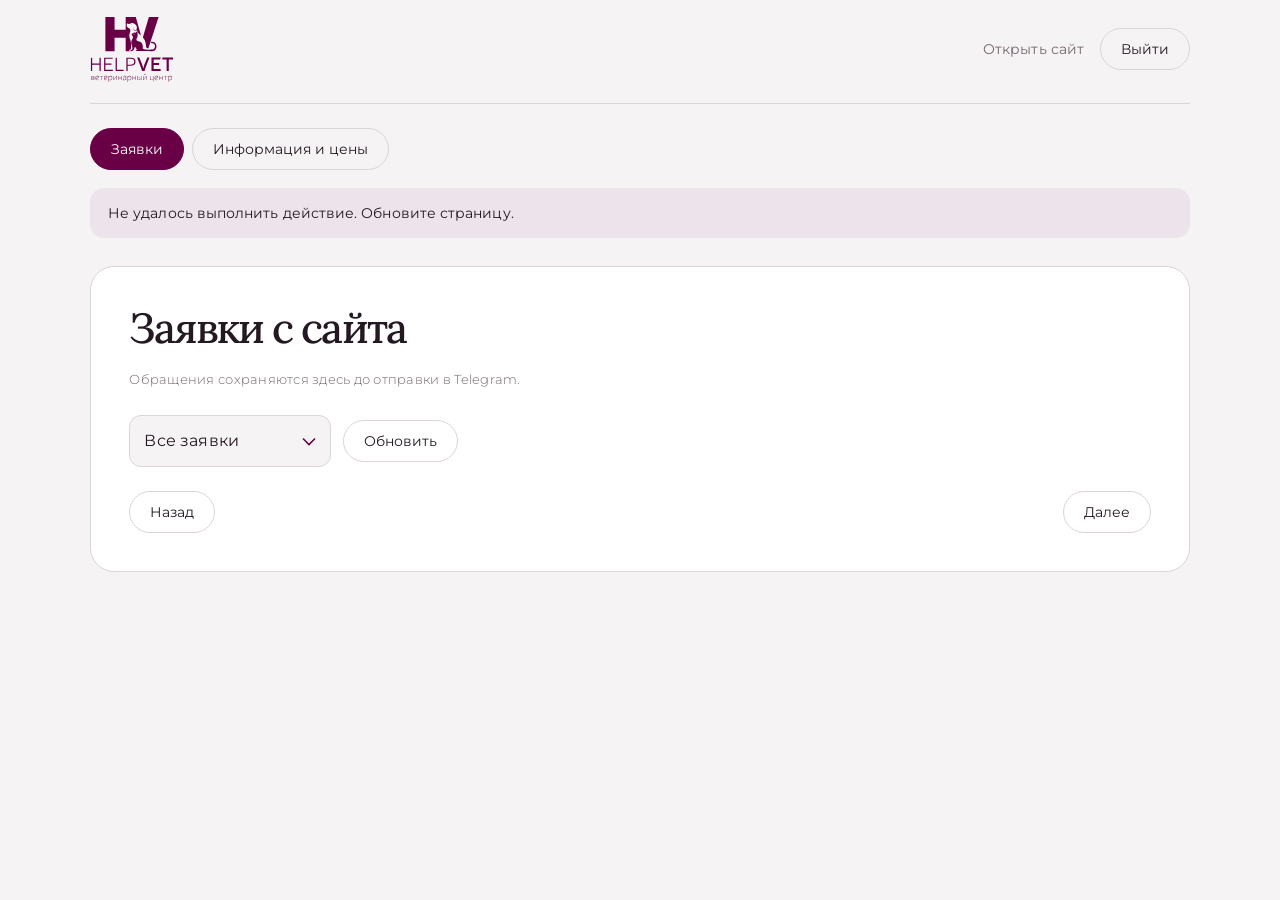
==== admin.html @ 632bc435 "Add files via upload" ====
<!doctype html><html lang="ru"><head><meta charset="utf-8"><meta name="viewport" content="width=device-width,initial-scale=1"><meta name="robots" content="noindex,nofollow"><title>Кабинет клиники — HELPVET</title><link rel="stylesheet" href="/style.css"><link rel="stylesheet" href="/admin.css"></head><body><main class="admin-wrap"><header class="admin-header"><a href="/"><img class="brand-logo" src="/assets/helpvet-logo.svg" alt="HELPVET"></a><div class="admin-actions"><a href="/" target="_blank" rel="noopener">Открыть сайт</a><button class="plain-button" id="logout">Выйти</button></div></header><div class="admin-tabs"><button id="tab-applications" aria-pressed="true">Заявки</button><button id="tab-settings" aria-pressed="false">Информация и цены</button></div><div id="notice" role="status" class="notification" hidden></div><section class="admin-card" id="applications-panel"><h1>Заявки с сайта</h1><p class="fine">Обращения сохраняются здесь до отправки в Telegram.</p><div class="toolbar"><select id="filter" aria-label="Фильтр заявок"><option value="all">Все заявки</option><option value="new">Необработанные</option></select><button class="plain-button" id="refresh">Обновить</button><span id="count"></span></div><div id="applications" aria-live="polite"></div><div class="pager"><button class="plain-button" id="previous">Назад</button><span class="fine" id="page-number"></span><button class="plain-button" id="next">Далее</button></div></section><section class="admin-card" id="settings-panel" hidden><h2>Информация и цены</h2><form id="settings-form"><div class="settings-grid"><div><label for="clinic-name">Название</label><input id="clinic-name" required maxlength="100"></div><div><label for="clinic-phone">Телефон</label><input id="clinic-phone" required maxlength="40" type="tel"></div><div><label for="clinic-address">Адрес</label><input id="clinic-address" required maxlength="200"></div><div><label for="clinic-hours">График работы</label><input id="clinic-hours" maxlength="300"></div></div><h3>Стоимость услуг</h3><p class="fine">Введите, например, «от 1 500 ₽». Пустое поле — «Цена уточняется».</p><div id="prices-editor"></div><label for="policy-text">Политика обработки данных</label><textarea id="policy-text" required rows="8" maxlength="6000"></textarea><p class="fine">Дополните реквизитами клиники и согласуйте перед запуском. Смена адреса не меняет рисунок схемы: его нужно обновить отдельно.</p><button class="btn save-button" type="submit">Сохранить на сайте</button></form></section></main><script src="/admin.js"></script></body></html>
---- style.css ----
/* HELPVET — minimal identity. Brand plum #690046 + official logo are untouched. */
@font-face{font-family:"Montserrat";font-style:normal;font-weight:100 900;font-display:swap;src:url(fonts/montserrat.woff) format("woff")}
@font-face{font-family:"Lora";font-style:normal;font-weight:400 700;font-display:swap;src:url(fonts/lora.woff) format("woff")}
@font-face{font-family:"Lora";font-style:italic;font-weight:400 700;font-display:swap;src:url(fonts/lora-italic.woff) format("woff")}

:root{
  --plum:#690046;--plum-deep:#4a0031;--plum-soft:#8a2b69;
  --paper:#f6f3f5;--white:#fff;--tint:#ece4ea;
  --ink:#241822;--muted:#74666f;--line:#ddd3da;
  --sans:"Montserrat","Helvetica Neue",Arial,sans-serif;
  --serif:"Lora",Georgia,"Times New Roman",serif;
  --ease:cubic-bezier(.2,.7,.2,1);
  --gutter:clamp(20px,5vw,64px);
  /* legacy tokens used by admin pages */
  --teal:var(--plum);--bg:var(--paper);--surface:var(--white);--deep:var(--plum-deep)
}
*{box-sizing:border-box}
html{scroll-behavior:smooth;scroll-padding-top:96px;-webkit-text-size-adjust:100%}
body{margin:0;font-family:var(--sans);font-size:17px;line-height:1.6;color:var(--ink);background:var(--paper);overflow-x:clip;overflow-wrap:break-word;-webkit-font-smoothing:antialiased}
a{color:inherit;text-decoration:none}
button,input,select,textarea{font:inherit;color:inherit}
button{cursor:pointer}
button,a,input,textarea,select{-webkit-tap-highlight-color:transparent}
:focus-visible{outline:2px solid var(--plum);outline-offset:4px;border-radius:4px}
img{max-width:100%}
h1,h2,h3,p{margin-top:0}
[hidden]{display:none!important}
::selection{background:var(--plum);color:#fff}

.defs{position:absolute;width:0;height:0}
.wrap{width:min(1240px,100% - var(--gutter)*2);margin-inline:auto}
em{font-family:var(--serif);font-style:italic;font-weight:400;color:var(--plum);letter-spacing:-.02em}

/* ——— Buttons & links ——— */
.btn{display:inline-flex;align-items:center;justify-content:center;gap:12px;min-height:54px;padding:0 32px;border:1px solid var(--plum);border-radius:999px;background:var(--plum);color:#fff;font-size:15px;font-weight:500;letter-spacing:.005em;line-height:1;transition:background .3s var(--ease),color .3s var(--ease),transform .3s var(--ease),border-color .3s}
.btn:hover{background:var(--plum-deep);border-color:var(--plum-deep);transform:translateY(-2px)}
.btn:active{transform:translateY(0)}
.btn:disabled{opacity:.55;cursor:wait;transform:none}
.btn.small{min-height:46px;padding:0 24px;font-size:14px}
.btn.outline{background:transparent;color:var(--plum)}
.btn.outline:hover{background:var(--plum);color:#fff}
.btn.light{background:#fff;color:var(--plum);border-color:#fff}
.btn.light:hover{background:var(--tint);border-color:var(--tint)}
.text-link{position:relative;display:inline-block;font-size:15px;font-weight:500;padding-bottom:3px;background:linear-gradient(currentColor,currentColor) 0 100%/100% 1px no-repeat;transition:background-size .4s var(--ease),color .2s}
.text-link:hover{background-size:0 1px;background-position:100% 100%;color:var(--plum)}
.inline{border:0;background:none;padding:0;text-decoration:underline;text-underline-offset:3px;color:inherit}

@keyframes paw-wave{0%,100%{transform:rotate(0)}25%{transform:rotate(-18deg) translateY(-2px)}60%{transform:rotate(14deg) translateY(-2px)}}

/* ——— Header ——— */
.site-header{position:sticky;top:0;z-index:20;background:rgba(246,243,245,.82);-webkit-backdrop-filter:saturate(1.4) blur(16px);backdrop-filter:saturate(1.4) blur(16px);border-bottom:1px solid transparent;transition:border-color .3s}
.bar{display:grid;grid-template-columns:1fr auto 1fr;align-items:center;gap:24px;padding:10px 0}
.bar .badge-spin{justify-self:end}
.brand{display:inline-flex;line-height:0}
.brand-logo{display:block;width:96px;height:auto;aspect-ratio:276/220}
.main-nav{display:flex;gap:40px;font-size:15px}
.main-nav a{position:relative;color:var(--muted);padding:8px 0;transition:color .2s}
.main-nav a::after{content:"";position:absolute;left:0;right:0;bottom:2px;height:1px;background:var(--plum);transform:scaleX(0);transform-origin:left;transition:transform .35s var(--ease)}
.main-nav a:hover{color:var(--ink)}
.main-nav a:hover::after{transform:scaleX(1)}

/* ——— Hero ——— */
.hero{padding-top:clamp(28px,4vw,56px);padding-bottom:clamp(56px,8vw,110px)}
.eyebrow{display:flex;align-items:center;gap:12px;margin:0 0 clamp(18px,2.4vw,32px);font-size:13px;font-weight:500;letter-spacing:.14em;text-transform:uppercase;color:var(--muted)}
.dot{width:8px;height:8px;border-radius:50%;background:var(--plum);box-shadow:0 0 0 0 #69004655;animation:pulse 2.6s ease-out infinite}
@keyframes pulse{0%{box-shadow:0 0 0 0 #69004666}70%,100%{box-shadow:0 0 0 12px #69004600}}
h1{font-size:clamp(46px,8vw,118px);font-weight:500;line-height:.96;letter-spacing:-.055em;margin:0 0 clamp(32px,4vw,56px)}
h1 em{letter-spacing:-.04em;padding-right:.04em}
.hero-row{display:grid;grid-template-columns:minmax(0,5fr) minmax(0,7fr);gap:clamp(32px,6vw,88px);align-items:end}
.hero-copy .lead{color:var(--ink);font-size:clamp(19px,1.7vw,23px);line-height:1.45;letter-spacing:-.012em;margin-bottom:20px}
.hero-copy p{color:var(--muted);max-width:30em}
.hero-actions{display:flex;align-items:center;flex-wrap:wrap;gap:20px 32px;margin-top:36px}
.hero-photo{position:relative;margin:0}
.hero-photo>img{display:block;width:100%;height:auto;border-radius:0;background:var(--tint)}
.hero-photo .photo-label{position:absolute;top:7%;right:5%;margin:0;max-width:46%;font-size:clamp(12px,1.5vw,19px);line-height:1.35;color:var(--plum);text-align:right;letter-spacing:-.01em}
.hero-photo .photo-label strong{display:block;color:var(--plum-deep);font-weight:500}
.badge-spin{position:relative;width:68px;height:68px;border-radius:50%;background:var(--plum);color:#fff;display:grid;place-items:center;transition:transform .5s var(--ease),background .3s}
.badge-spin:hover{transform:scale(1.08);background:var(--plum-deep)}
.badge-spin>svg:first-child{position:absolute;inset:0;width:100%;height:100%;animation:spin 22s linear infinite}
.badge-text{font-family:var(--sans);font-size:13px;font-weight:500;text-transform:uppercase;fill:#fff}
.badge-paw{width:20px;height:20px;fill:#fff}
@keyframes spin{to{transform:rotate(360deg)}}

/* ——— Marquee of directions ——— */
.marquee{overflow:hidden;border-block:1px solid var(--line);padding:22px 0;-webkit-mask-image:linear-gradient(90deg,transparent,#000 8%,#000 92%,transparent);mask-image:linear-gradient(90deg,transparent,#000 8%,#000 92%,transparent)}
.marquee-track{display:flex;width:max-content;animation:marquee 48s linear infinite}
.marquee:hover .marquee-track{animation-play-state:paused}
.marquee ul{display:flex;flex:none;align-items:center;margin:0;padding:0;list-style:none}
.marquee li{display:flex;align-items:center;font-size:clamp(26px,3.4vw,46px);font-weight:500;letter-spacing:-.035em;line-height:1.2;white-space:nowrap;color:var(--ink)}
.marquee li:nth-child(even){font-family:var(--serif);font-style:italic;font-weight:400;color:var(--plum);letter-spacing:-.02em}
.marquee li::after{content:"";width:8px;height:8px;margin:0 clamp(22px,3vw,44px);border-radius:50%;background:var(--line)}
@keyframes marquee{to{transform:translateX(-50%)}}

/* ——— Sections ——— */
.section{padding-block:clamp(72px,10vw,152px)}
.section-head{margin-bottom:clamp(40px,6vw,80px)}
.section-kicker{display:flex;align-items:center;gap:10px;margin-bottom:clamp(20px,2.6vw,32px);font-size:13px;font-weight:500;letter-spacing:.14em;text-transform:uppercase;color:var(--muted)}
.section-kicker::before{content:"";flex:none;width:14px;height:1px;background:currentColor}
h2{font-size:clamp(38px,6.2vw,88px);font-weight:500;line-height:1;letter-spacing:-.05em;margin:0}
h2 em{letter-spacing:-.035em}

/* ——— Services ——— */
.price-layout{display:grid;grid-template-columns:minmax(240px,4fr) minmax(0,8fr);gap:clamp(32px,6vw,96px);align-items:start}
.service-tabs{display:flex;flex-direction:column;counter-reset:tab;border-top:1px solid var(--line);position:sticky;top:110px}
.service-tabs button{counter-increment:tab;display:flex;align-items:baseline;gap:18px;width:100%;padding:20px 0;border:0;border-bottom:1px solid var(--line);background:none;text-align:left;font-size:clamp(19px,1.7vw,24px);font-weight:500;letter-spacing:-.025em;line-height:1.25;color:var(--muted);transition:color .3s,padding .4s var(--ease)}
.service-tabs button::before{content:counter(tab,decimal-leading-zero);font-size:12px;font-weight:500;letter-spacing:.1em;color:var(--line);transition:color .3s;min-width:22px}
.service-tabs button:hover{color:var(--ink)}
.service-tabs button[aria-selected=true]{color:var(--plum);padding-left:14px}
.service-tabs button[aria-selected=true]::before{color:var(--plum)}
.price-card{display:block}
.price-intro{padding-bottom:36px}
.price-intro h3{font-size:clamp(32px,4vw,56px);font-weight:500;letter-spacing:-.045em;line-height:1.05;margin-bottom:18px}
.price-intro p{max-width:34em;color:var(--muted);margin-bottom:26px}
.price-table{border-top:1px solid var(--ink)}
.price-row{display:flex;justify-content:space-between;align-items:baseline;gap:24px;padding:22px 0;border-bottom:1px solid var(--line);font-size:clamp(18px,1.6vw,22px);letter-spacing:-.02em;transition:padding .45s var(--ease),color .3s}
.price-row>span:first-child{transition:transform .45s var(--ease)}
.price-row>span:last-child{font-size:15px;letter-spacing:0;color:var(--muted);white-space:nowrap;text-align:right}
@media(hover:hover){.price-row:hover>span:first-child{transform:translateX(12px);color:var(--plum)}}
.fine{font-size:13px;line-height:1.6;color:var(--muted);margin:18px 0 0}

/* ——— Before the visit ——— */
.previsit{background:var(--white);border-block:1px solid var(--line)}
.previsit-grid{display:grid;grid-template-columns:minmax(0,7fr) minmax(0,5fr);gap:clamp(32px,6vw,96px);align-items:stretch}
.faq{margin-top:clamp(32px,4vw,56px);border-top:1px solid var(--ink)}
details{border-bottom:1px solid var(--line)}
summary{display:flex;justify-content:space-between;align-items:center;gap:24px;padding:26px 0;cursor:pointer;list-style:none;font-size:clamp(19px,1.8vw,26px);font-weight:500;letter-spacing:-.03em;line-height:1.3;transition:color .25s}
summary::-webkit-details-marker{display:none}
summary:hover{color:var(--plum)}
summary>span{position:relative;flex:none;width:34px;height:34px;border:1px solid var(--line);border-radius:50%;transition:background .3s,border-color .3s,transform .5s var(--ease)}
summary>span::before,summary>span::after{content:"";position:absolute;left:50%;top:50%;width:12px;height:1.5px;background:var(--plum);transform:translate(-50%,-50%);transition:background .3s}
summary>span::after{transform:translate(-50%,-50%) rotate(90deg)}
details[open] summary>span{background:var(--plum);border-color:var(--plum);transform:rotate(135deg)}
details[open] summary>span::before,details[open] summary>span::after{background:#fff}
details p{max-width:36em;margin:0 56px 28px 0;color:var(--muted)}
.pet-reveal-window{position:relative;display:flex;align-items:flex-end;justify-content:flex-end;overflow:hidden;min-height:420px}
.side-cats{width:min(100%,340px);pointer-events:none;user-select:none;opacity:0;transform:translateX(105%);transition:transform 1.8s cubic-bezier(.25,.65,.3,1),opacity 1.1s ease}
.side-cats.is-visible{opacity:1;transform:none}
.side-cats picture{display:block}
.side-cats img{display:block;width:100%;height:auto;max-height:640px;object-fit:contain;object-position:right bottom}

/* ——— Request (inverted) ——— */
.request-section{background:var(--plum);color:#fff;position:relative;overflow:hidden}
.request-section em,.request-section .section-kicker{color:#f0c9e1}
.request-grid{display:grid;grid-template-columns:minmax(0,1fr) minmax(0,1fr);gap:clamp(40px,7vw,112px);align-items:start}.request-copy h2{font-size:clamp(36px,5.2vw,72px)}.request-copy h2 em{white-space:nowrap}
.request-copy>p{margin-top:clamp(24px,3vw,40px);max-width:24em;font-size:19px;line-height:1.5;color:#ffffffcc}
.request-form{display:grid;gap:30px}
.form-grid{display:grid;grid-template-columns:1fr 1fr;gap:30px}
.field{min-width:0}
label{display:block;margin:0 0 10px;font-size:12px;font-weight:500;letter-spacing:.1em;text-transform:uppercase}
label>span:not(.optional){color:#f0c9e1}
.optional{float:right;letter-spacing:.04em;text-transform:none;font-weight:400;color:#ffffff99}
input:not([type=checkbox]),textarea,select{width:100%;padding:14px 16px;border:0;border-bottom:1px solid #ffffff66;border-radius:0;background:#ffffff14;box-shadow:0 12px 18px -10px #1c0012cc;font-size:18px;color:#fff;outline:none;transition:border-color .3s,box-shadow .3s;-webkit-appearance:none;appearance:none}
input:not([type=checkbox]):focus,textarea:focus,select:focus{border-bottom-color:#fff;background:#ffffff22;box-shadow:0 14px 22px -10px #1c0012f2}
input::placeholder,textarea::placeholder{color:#ffffff77}
textarea{resize:vertical;min-height:84px}
select{cursor:pointer;padding-right:40px;background:url("data:image/svg+xml,%3Csvg xmlns='http://www.w3.org/2000/svg' width='14' height='9' viewBox='0 0 14 9' fill='none' stroke='white' stroke-width='1.6'%3E%3Cpath d='M1 1.5l6 6 6-6'/%3E%3C/svg%3E") right 16px center/14px no-repeat}
select option{color:var(--ink);background:#fff}
.consent{display:flex;align-items:flex-start;gap:14px;margin:0;font-size:14px;letter-spacing:0;text-transform:none;font-weight:400;color:#ffffffcc;line-height:1.5;cursor:pointer}
.consent input{flex:none;width:20px;height:20px;margin:1px 0 0;accent-color:#fff}
.request-form .btn{width:100%;min-height:62px;font-size:16px}
.request-form .fine{margin:-8px 0 0;color:#ffffff99}
.result{padding:16px 18px;border:1px solid #ffffff44;border-radius:14px;background:#ffffff14;font-size:15px}
.spam-trap{position:absolute;left:-10000px;width:1px;height:1px;overflow:hidden}

/* ——— Contacts ——— */
.contact-grid{display:grid;grid-template-columns:repeat(3,minmax(0,1fr));gap:clamp(24px,4vw,64px);border-top:1px solid var(--ink)}
.contact-item{padding:28px 0 8px}
.contact-item>span{display:block;font-size:12px;font-weight:500;letter-spacing:.14em;text-transform:uppercase;color:var(--muted)}
.contact-item p{margin:18px 0 8px;font-size:clamp(24px,2.7vw,38px);font-weight:500;letter-spacing:-.04em;line-height:1.15}
.contact-item p a{color:var(--plum);white-space:nowrap}
.contact-item small{font-size:14px;color:var(--muted)}
.location-section{margin-top:clamp(56px,8vw,112px);display:grid;grid-template-columns:minmax(0,7fr) minmax(0,5fr);gap:clamp(32px,6vw,96px);align-items:center;padding:clamp(28px,4vw,56px);background:var(--white);border:1px solid var(--line);border-radius:32px}
.location-section .section-kicker{margin-bottom:20px}
.location-section h3{font-size:clamp(30px,3.6vw,48px);font-weight:500;letter-spacing:-.045em;line-height:1.05;margin-bottom:20px}
.location-section p{max-width:32em;color:var(--muted);margin-bottom:32px}
.location-image{display:block;width:min(100%,340px);justify-self:center;border-radius:20px;overflow:hidden;border:1px solid var(--line);transition:transform .5s var(--ease)}
.location-image:hover{transform:rotate(-1.2deg) scale(1.02)}
.location-image img{display:block;width:100%;height:auto;background:#fff}

/* ——— Footer ——— */
.site-footer{border-top:1px solid var(--line)}
.foot{display:flex;justify-content:space-between;align-items:center;gap:24px;flex-wrap:wrap;padding:32px 0 40px}
.foot .brand-logo{width:84px}
.foot>span{font-family:var(--serif);font-style:italic;font-size:20px;color:var(--plum)}
.foot>a:last-child{font-size:14px;color:var(--muted);transition:color .2s}
.foot>a:last-child:hover{color:var(--plum)}

/* ——— Dialog ——— */
dialog{width:min(560px,92%);padding:40px;border:0;border-radius:28px;background:var(--paper);color:var(--ink);box-shadow:0 30px 100px #2418224d}
dialog::backdrop{background:#24182299;-webkit-backdrop-filter:blur(6px);backdrop-filter:blur(6px)}
dialog h3{font-size:30px;font-weight:500;letter-spacing:-.04em;margin-bottom:18px}
.dialog-close{position:absolute;right:18px;top:14px;width:40px;height:40px;border:0;border-radius:50%;background:none;font-size:28px;line-height:1;color:var(--plum);transition:background .2s}
.dialog-close:hover{background:var(--tint)}
#privacy-text{font-size:14px;line-height:1.65;color:var(--muted);white-space:pre-wrap;max-height:60vh;overflow:auto}

/* ——— Reveal on scroll ——— */
.reveal{transition:opacity .9s var(--ease),translate .9s var(--ease)}
.reveal.pending{opacity:0;translate:0 28px}

/* ——— Tablet ——— */
@media(max-width:1000px){
  .main-nav{gap:24px}
  .hero-row{grid-template-columns:1fr;gap:48px}
  .price-layout{grid-template-columns:1fr;gap:36px}
  .service-tabs{position:static;flex-direction:row;overflow-x:auto;border-top:0;gap:8px;padding-bottom:6px;scrollbar-width:none}
  .service-tabs::-webkit-scrollbar{display:none}
  .service-tabs button{width:auto;flex:none;white-space:nowrap;padding:12px 20px;border:1px solid var(--line);border-radius:999px;font-size:16px}
  .service-tabs button::before{display:none}
  .service-tabs button[aria-selected=true]{padding-left:20px;background:var(--plum);border-color:var(--plum);color:#fff}
  .previsit-grid{grid-template-columns:1fr;gap:0}
  .pet-reveal-window{order:-1;min-height:0;aspect-ratio:2/1;max-width:520px;width:100%;margin:0 auto 40px;justify-content:center;border-bottom:1px solid var(--line)}
  .side-cats{width:100%;transform:translateY(105%)}
  .side-cats img{width:100%;height:100%;max-height:none;object-position:center bottom}
  .request-grid{grid-template-columns:1fr;gap:48px}
  .location-section{grid-template-columns:1fr}
}
/* ——— Phone ——— */
@media(max-width:700px){
  body{font-size:16px}
  .bar{grid-template-columns:auto 1fr;gap:16px}
  .main-nav{display:none}
  .brand-logo{width:76px}
  .btn.small{min-height:44px;padding:0 20px}
  h1{letter-spacing:-.05em}
  .hero-actions{gap:18px 24px}
  .badge-spin{width:60px;height:60px}
  .badge-paw{width:17px;height:17px}
  .hero-photo .photo-label{top:6%;font-size:11px;max-width:48%}
  .form-grid{grid-template-columns:1fr;gap:30px}
  .contact-grid{grid-template-columns:1fr;gap:0}
  .contact-item{padding:24px 0;border-bottom:1px solid var(--line)}
  .price-row{padding:18px 0}
  details p{margin-right:0}
  summary{padding:22px 0}
  .location-section{padding:24px 20px;border-radius:24px}
  dialog{padding:32px 24px}
  .foot{flex-direction:column;align-items:flex-start;gap:16px}
}
@media(prefers-reduced-motion:reduce){
  *,*::before,*::after{animation:none!important;transition:none!important;scroll-behavior:auto!important}
  .reveal.pending{opacity:1;translate:none}
  .side-cats{opacity:1;transform:none}
  .marquee-track{animation:none}
}

/* ——— Premium typography: Lora (display serif) + Montserrat (light UI/body) ——— */
body{font-weight:400;font-size:16px;letter-spacing:.005em}
h1,h2,h3,.contact-item p,.price-row,summary,.service-tabs button,.marquee li,.foot>span,dialog h3,.admin-card h1,.admin-card h2,.admin-card h3,.application h3{font-family:var(--serif);font-weight:400}
h1{font-size:clamp(44px,7.4vw,108px);line-height:1.02;letter-spacing:-.025em;margin-bottom:clamp(32px,4.5vw,64px)}
h1 em{display:inline-block;margin-left:clamp(0px,6vw,110px);letter-spacing:-.02em}
h2{font-size:clamp(36px,5.4vw,78px);line-height:1.05;letter-spacing:-.025em}
h2 em,h3 em{letter-spacing:-.015em}
.eyebrow,.section-kicker,.contact-item>span,label{font-family:var(--sans);font-weight:500;letter-spacing:.2em;font-size:11px}
label{letter-spacing:.14em}
.hero-copy .lead{font-family:var(--serif);font-size:clamp(19px,1.7vw,24px);line-height:1.4;letter-spacing:-.005em;font-weight:400}
.hero-copy p:not(.lead){font-weight:300;font-size:15px;line-height:1.8;letter-spacing:.02em}
.hero-row{align-items:center}
.btn,.text-link,.main-nav a{font-family:var(--sans);font-weight:500;letter-spacing:.06em;font-size:13px;text-transform:uppercase}
.text-link{font-size:12px}
.main-nav a{font-size:12px;letter-spacing:.14em}
.price-intro h3{font-size:clamp(32px,4vw,54px);letter-spacing:-.02em}
.price-intro p,.price-list .fine,.fine,details p,.request-copy>p,.location-section p,.contact-item small{font-weight:300;line-height:1.8;letter-spacing:.02em}
.price-row{font-size:clamp(19px,1.7vw,24px);letter-spacing:-.005em}
.price-row>span:last-child{font-family:var(--sans);font-weight:400;font-size:13px;letter-spacing:.04em}
.service-tabs button{font-size:clamp(20px,1.8vw,26px);letter-spacing:-.01em}
.service-tabs button::before{font-family:var(--sans)}
summary{font-size:clamp(20px,1.9vw,27px);letter-spacing:-.01em}
.contact-item p{font-size:clamp(24px,2.6vw,36px);letter-spacing:-.015em}
.marquee li{letter-spacing:-.01em}
.location-section h3,dialog h3{letter-spacing:-.015em}
.request-copy>p{font-size:16px}
.foot>span{font-size:20px}
.admin-card h1,.admin-card h2{letter-spacing:-.02em}
@media(max-width:1000px){h1 em{margin-left:0}}
@media(max-width:700px){h1{font-size:clamp(42px,12.5vw,60px);line-height:1.04}h1 em{display:block;margin-left:.9em}.hero-copy .lead{font-size:20px}}

/* ——— Form: no white rules, shadow only ——— */
input:not([type=checkbox]),textarea,select{border:0;border-bottom:0;font-family:var(--sans);font-size:16px;font-weight:400;letter-spacing:.01em;box-shadow:0 12px 18px -10px #1c0012cc}
input:not([type=checkbox]):focus,textarea:focus,select:focus{border:0;background:#ffffff24;box-shadow:0 14px 22px -10px #1c0012f2,0 0 0 1px #ffffff55}
textarea{resize:none}
.request-form{gap:34px}
.consent{font-size:13px;font-weight:300}

/* ——— Full-bleed hero: text lives on the picture ——— */
:root{--hh:96px}
.site-header{margin-bottom:calc(var(--hh) * -1);background:transparent;transition:background .3s,border-color .3s}
.site-header.scrolled{background:rgba(246,243,245,.86)}
.hero{position:relative;padding:calc(var(--hh) + clamp(12px,3vw,44px)) 0 0;background:linear-gradient(90deg,#e9dde5 0%,#e6dae4 50%,#d8c5d3 75%,#bf9db3 100%);overflow:hidden}
.hero-inner{position:relative;z-index:2;display:grid;grid-template-columns:minmax(0,1.2fr) minmax(0,.8fr);gap:clamp(24px,5vw,80px);align-items:start}
.hero-head .eyebrow{margin-bottom:clamp(14px,1.6vw,22px)}
.hero h1{font-size:clamp(38px,5.6vw,84px);line-height:1.02;margin:0}
.hero h1 em{margin-left:clamp(0px,4vw,72px)}
.hero-copy{padding-top:clamp(0px,2.6vw,40px)}
.hero-copy .lead{font-size:clamp(17px,1.35vw,21px);margin-bottom:14px;max-width:26em}
.hero-copy p:not(.lead){font-size:14px;line-height:1.75;color:#4f3f4a;max-width:30em;margin-bottom:0}
.hero-actions{margin-top:22px}
.hero-photo{position:relative;z-index:1;margin:calc(-1 * clamp(0px,6vw,96px)) 0 0}
.hero-photo>img{display:block;width:100%;height:auto;background:none;-webkit-mask-image:linear-gradient(to bottom,transparent 0,#000 26%);mask-image:linear-gradient(to bottom,transparent 0,#000 26%)}
.hero-photo .photo-label{position:absolute;left:0;right:0;bottom:1.6%;top:auto;max-width:none;margin:0;text-align:center;font-family:var(--serif);font-size:clamp(11px,1.25vw,18px);line-height:1.3;color:var(--plum);letter-spacing:0}
.hero-photo .photo-label strong{display:inline;font-weight:400;font-style:italic;color:var(--plum-deep)}
.eyebrow{color:#5d4a57}
@media(max-width:1000px){:root{--hh:84px}.hero-inner{grid-template-columns:1fr;gap:18px}.hero-copy{padding-top:0}.hero h1 em{margin-left:0}.hero-photo{margin-top:8px}}
@media(max-width:700px){:root{--hh:80px}.hero h1{font-size:clamp(38px,11.5vw,56px)}.hero h1 em{display:block;margin-left:.9em}.hero-copy .lead{font-size:17px}.hero-photo .photo-label{font-size:10px;bottom:1.2%}}

.hero-photo{height:min(56.25vw,88vh)}
.hero-photo>img{height:100%;object-fit:cover;object-position:center top}
.hero-copy .photo-label{position:static;margin:26px 0 0;text-align:left;font-family:var(--serif);font-size:clamp(15px,1.25vw,19px);line-height:1.4;color:var(--plum);max-width:none}
.hero-copy .photo-label strong{display:block;font-style:italic;font-weight:400;color:var(--plum-deep)}
@media(max-width:700px){.hero-copy .photo-label{font-size:15px;margin-top:18px}.hero-photo{height:auto}.hero-photo>img{height:auto}}

/* No numbering in service tabs */
.service-tabs button::before{content:none!important;display:none!important}
.service-tabs button{counter-increment:none}

/* ——— Tighter rhythm ——— */
.section{padding-block:clamp(44px,5.5vw,84px)}
.section-head{margin-bottom:clamp(28px,4vw,52px)}
.hero-photo{height:auto}
.hero-photo>img{height:auto;object-fit:initial}
.hero-photo{margin-top:calc(-1 * clamp(0px,14vw,270px))}
@media(max-width:1000px){.hero-photo{margin-top:8px}}

/* ——— Pets peek from the very edge of the screen (desktop) ——— */
@media(min-width:1001px){
  .previsit{position:relative;overflow:hidden}
  .previsit-grid{display:block}
  .previsit-copy{max-width:min(720px,62%)}
  .pet-reveal-window{position:absolute;right:0;top:50%;translate:0 -50%;width:clamp(240px,22vw,330px);min-height:0;display:block;overflow:hidden;pointer-events:none}
  .side-cats{width:110.13%;margin-right:0}
  .side-cats img{width:100%;height:auto;max-height:none}
}
@media(max-width:1000px){.pet-reveal-window{aspect-ratio:3/2;max-width:360px}.side-cats img{object-position:center bottom}}

/* hero headline fits on two lines */
.hero-inner{grid-template-columns:minmax(0,1.4fr) minmax(0,.7fr)}
.hero h1{font-size:clamp(36px,4.7vw,74px)}
.hero h1,.hero h1 em{white-space:nowrap}
.hero-photo{margin-top:calc(-1 * clamp(0px,10vw,190px))}
@media(max-width:1000px){.hero-inner{grid-template-columns:1fr}.hero-photo{margin-top:8px}}
@media(max-width:700px){.hero h1{font-size:clamp(32px,9.6vw,50px)}}
/* corgi on tablets / phones */
@media(max-width:1000px){.pet-reveal-window{aspect-ratio:78/100;width:min(240px,64%);max-width:none;margin:0 auto 32px;border-bottom:0}.side-cats,.side-cats picture{height:100%}.side-cats img{height:100%;width:100%;object-fit:contain;object-position:center bottom}}
---- admin.css ----
/* Staff area — same minimal language as the public site. */
body{min-height:100vh;font-size:15px}
.admin-wrap{width:min(1100px,100% - 40px);margin:auto;padding-bottom:64px}
.admin-header{display:flex;justify-content:space-between;align-items:center;gap:20px;padding:16px 0 20px;border-bottom:1px solid var(--line)}
.admin-header .brand-logo{width:84px}
.admin-actions{display:flex;flex-wrap:wrap;gap:16px;align-items:center;font-size:14px}
.admin-actions a{color:var(--muted);transition:color .2s}
.admin-actions a:hover{color:var(--plum)}
.admin-card{background:var(--white);border:1px solid var(--line);border-radius:24px;padding:clamp(22px,3vw,40px);margin:28px 0}
.admin-card h1,.admin-card h2{font-size:clamp(28px,3.4vw,42px);font-weight:500;letter-spacing:-.045em;line-height:1.05;margin-bottom:12px}
.admin-card h3{font-size:22px;font-weight:500;letter-spacing:-.03em;margin:32px 0 8px}
.admin-tabs{display:flex;gap:8px;margin-top:24px;flex-wrap:wrap}
.admin-tabs button,.plain-button{min-height:42px;padding:0 20px;border:1px solid var(--line);border-radius:999px;background:transparent;color:var(--ink);font-size:14px;transition:background .25s,color .25s,border-color .25s}
.admin-tabs button:hover,.plain-button:hover{border-color:var(--plum);color:var(--plum)}
.admin-tabs button[aria-pressed=true]{background:var(--plum);border-color:var(--plum);color:#fff}
.toolbar{display:flex;gap:12px;align-items:center;flex-wrap:wrap;margin:24px 0}
.toolbar>span{font-size:14px;color:var(--muted)}
.application{padding:24px 0;border-bottom:1px solid var(--line)}
.application:first-of-type{border-top:1px solid var(--ink)}
.application-top{display:flex;justify-content:space-between;gap:16px;align-items:flex-start}
.application h3{margin:0 0 6px;font-size:22px;font-weight:500;letter-spacing:-.03em}
.application p{margin:8px 0;font-size:15px;white-space:pre-wrap}
.application small{font-size:13px;color:var(--muted)}
.application a{color:var(--plum)}
.application .actions{display:flex;gap:12px;margin-top:14px;flex-wrap:wrap}
.notification{font-size:14px;border-radius:14px;padding:14px 18px;background:var(--tint);margin:18px 0;white-space:pre-wrap}
.status{font-size:13px;color:var(--muted);white-space:pre-wrap}
.error{color:#a3203d}
.settings-grid{display:grid;grid-template-columns:1fr 1fr;gap:24px;margin-bottom:8px}
.price-edit{display:grid;grid-template-columns:1fr 200px;gap:16px;align-items:center;padding:12px 0;border-bottom:1px solid var(--line);font-size:15px}
.price-edit label,.settings-grid label{margin:0}
.save-button{margin-top:32px}
.pager{display:flex;justify-content:space-between;align-items:center;margin-top:24px}

/* form controls on light surfaces */
.admin-card label,.login-wrap label{display:block;margin:20px 0 8px;font-size:12px;font-weight:500;letter-spacing:.1em;text-transform:uppercase;color:var(--muted)}
.settings-grid label{margin-top:0}
.admin-card input:not([type=checkbox]),.admin-card select,.admin-card textarea,.toolbar select{width:100%;padding:12px 14px;border:1px solid var(--line);border-radius:12px;background:var(--paper);color:var(--ink);font-size:16px;box-shadow:none;border-bottom:1px solid var(--line)}
.admin-card input:not([type=checkbox]):focus,.admin-card select:focus,.admin-card textarea:focus,.toolbar select:focus{border-color:var(--plum);box-shadow:0 0 0 3px #69004616}
.admin-card input::placeholder,.admin-card textarea::placeholder{color:#a59aa1}
.admin-card select,.toolbar select{padding-right:36px;background:var(--paper) url("data:image/svg+xml,%3Csvg xmlns='http://www.w3.org/2000/svg' width='14' height='9' viewBox='0 0 14 9' fill='none' stroke='%23690046' stroke-width='1.6'%3E%3Cpath d='M1 1.5l6 6 6-6'/%3E%3C/svg%3E") right 14px center/14px no-repeat}
.toolbar select{width:auto;min-width:200px}
.admin-card .fine{color:var(--muted)}

/* login */
.login-wrap{max-width:460px;width:calc(100% - 40px);margin:clamp(32px,8vh,96px) auto;text-align:center}
.login-wrap .brand-logo{margin:0 auto;width:112px}
.login-wrap .admin-card{padding:36px;text-align:left}
.login-wrap h1{font-size:34px}
.login-wrap .btn{width:100%;margin-top:28px}
.login-wrap p{font-size:14px;color:#a3203d;margin:16px 0 0}
.login-wrap>.text-link{color:var(--muted)}

@media(max-width:650px){
  .settings-grid{grid-template-columns:1fr}
  .price-edit{grid-template-columns:1fr 120px;font-size:14px}
  .application-top{display:block}
  .admin-header{gap:12px}
  .admin-actions{justify-content:flex-end}
  .toolbar{align-items:stretch}
  .toolbar select{width:100%}
}
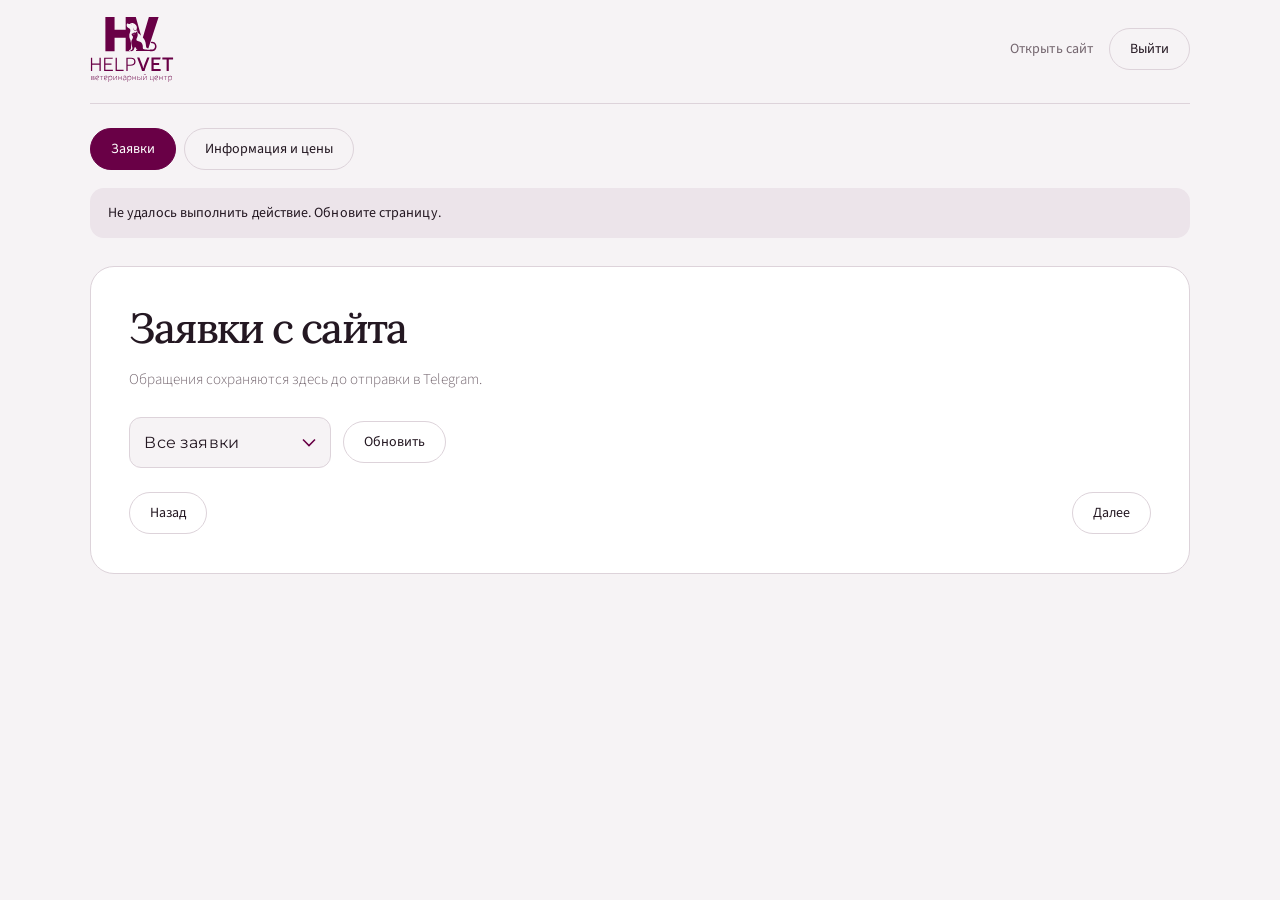
==== commit e78807d2: "Add files via upload" ====
--- a/admin.html
+++ b/admin.html
@@ -1 +1 @@
-<!doctype html><html lang="ru"><head><meta charset="utf-8"><meta name="viewport" content="width=device-width,initial-scale=1"><meta name="robots" content="noindex,nofollow"><title>Кабинет клиники — HELPVET</title><link rel="stylesheet" href="/style.css"><link rel="stylesheet" href="/admin.css"></head><body><main class="admin-wrap"><header class="admin-header"><a href="/"><img class="brand-logo" src="/assets/helpvet-logo.svg" alt="HELPVET"></a><div class="admin-actions"><a href="/" target="_blank" rel="noopener">Открыть сайт</a><button class="plain-button" id="logout">Выйти</button></div></header><div class="admin-tabs"><button id="tab-applications" aria-pressed="true">Заявки</button><button id="tab-settings" aria-pressed="false">Информация и цены</button></div><div id="notice" role="status" class="notification" hidden></div><section class="admin-card" id="applications-panel"><h1>Заявки с сайта</h1><p class="fine">Обращения сохраняются здесь до отправки в Telegram.</p><div class="toolbar"><select id="filter" aria-label="Фильтр заявок"><option value="all">Все заявки</option><option value="new">Необработанные</option></select><button class="plain-button" id="refresh">Обновить</button><span id="count"></span></div><div id="applications" aria-live="polite"></div><div class="pager"><button class="plain-button" id="previous">Назад</button><span class="fine" id="page-number"></span><button class="plain-button" id="next">Далее</button></div></section><section class="admin-card" id="settings-panel" hidden><h2>Информация и цены</h2><form id="settings-form"><div class="settings-grid"><div><label for="clinic-name">Название</label><input id="clinic-name" required maxlength="100"></div><div><label for="clinic-phone">Телефон</label><input id="clinic-phone" required maxlength="40" type="tel"></div><div><label for="clinic-address">Адрес</label><input id="clinic-address" required maxlength="200"></div><div><label for="clinic-hours">График работы</label><input id="clinic-hours" maxlength="300"></div></div><h3>Стоимость услуг</h3><p class="fine">Введите, например, «от 1 500 ₽». Пустое поле — «Цена уточняется».</p><div id="prices-editor"></div><label for="policy-text">Политика обработки данных</label><textarea id="policy-text" required rows="8" maxlength="6000"></textarea><p class="fine">Дополните реквизитами клиники и согласуйте перед запуском. Смена адреса не меняет рисунок схемы: его нужно обновить отдельно.</p><button class="btn save-button" type="submit">Сохранить на сайте</button></form></section></main><script src="/admin.js"></script></body></html>+<!doctype html><html lang="ru"><head><meta charset="utf-8"><meta name="viewport" content="width=device-width,initial-scale=1"><meta name="robots" content="noindex,nofollow"><title>Кабинет клиники — HELPVET</title><link rel="stylesheet" href="/style.css"><link rel="stylesheet" href="/admin.css"></head><body><main class="admin-wrap"><header class="admin-header"><a href="/"><img class="brand-logo" src="/assets/helpvet-logo.svg" alt="HELPVET"></a><div class="admin-actions"><a href="/" target="_blank" rel="noopener">Открыть сайт</a><button class="plain-button" id="logout">Выйти</button></div></header><div class="admin-tabs"><button id="tab-applications" aria-pressed="true">Заявки</button><button id="tab-settings" aria-pressed="false">Информация и цены</button></div><div id="notice" role="status" class="notification" hidden></div><section class="admin-card" id="applications-panel"><h1>Заявки с сайта</h1><p class="fine">Обращения сохраняются здесь до отправки в Telegram.</p><div class="toolbar"><select id="filter" aria-label="Фильтр заявок"><option value="all">Все заявки</option><option value="new">Необработанные</option></select><button class="plain-button" id="refresh">Обновить</button><span id="count"></span></div><div id="applications" aria-live="polite"></div><div class="pager"><button class="plain-button" id="previous">Назад</button><span class="fine" id="page-number"></span><button class="plain-button" id="next">Далее</button></div></section><section class="admin-card" id="settings-panel" hidden><h2>Информация и цены</h2><form id="settings-form"><div class="settings-grid"><div><label for="clinic-name">Название</label><input id="clinic-name" required maxlength="100"></div><div><label for="clinic-phone">Телефон клиники (на сайте и в кнопке звонка)</label><input id="clinic-phone" required maxlength="40" type="tel"></div><div><label for="clinic-address">Адрес</label><input id="clinic-address" required maxlength="200"></div><div><label for="clinic-hours">График работы</label><input id="clinic-hours" maxlength="300"></div></div><h3>Стоимость услуг</h3><p class="fine">Введите, например, «от 1 500 ₽». Пустое поле — «Цена уточняется».</p><div id="prices-editor"></div><label for="policy-text">Политика обработки данных</label><textarea id="policy-text" required rows="8" maxlength="6000"></textarea><p class="fine">Дополните реквизитами клиники и согласуйте перед запуском. Смена адреса не меняет рисунок схемы: его нужно обновить отдельно.</p><button class="btn save-button" type="submit">Сохранить на сайте</button></form></section></main><script src="/admin.js"></script></body></html>
--- a/style.css
+++ b/style.css
@@ -1,5 +1,6 @@
 /* HELPVET — minimal identity. Brand plum #690046 + official logo are untouched. */
 @font-face{font-family:"Montserrat";font-style:normal;font-weight:100 900;font-display:swap;src:url(fonts/montserrat.woff) format("woff")}
+@font-face{font-family:"Source Sans 3";font-style:normal;font-weight:200 900;font-display:swap;src:url(fonts/sourcesans3.woff) format("woff")}
 @font-face{font-family:"Lora";font-style:normal;font-weight:400 700;font-display:swap;src:url(fonts/lora.woff) format("woff")}
 @font-face{font-family:"Lora";font-style:italic;font-weight:400 700;font-display:swap;src:url(fonts/lora-italic.woff) format("woff")}
 
@@ -60,20 +61,20 @@
 .main-nav a:hover::after{transform:scaleX(1)}
 
 /* ——— Hero ——— */
-.hero{padding-top:clamp(28px,4vw,56px);padding-bottom:clamp(56px,8vw,110px)}
+
 .eyebrow{display:flex;align-items:center;gap:12px;margin:0 0 clamp(18px,2.4vw,32px);font-size:13px;font-weight:500;letter-spacing:.14em;text-transform:uppercase;color:var(--muted)}
 .dot{width:8px;height:8px;border-radius:50%;background:var(--plum);box-shadow:0 0 0 0 #69004655;animation:pulse 2.6s ease-out infinite}
 @keyframes pulse{0%{box-shadow:0 0 0 0 #69004666}70%,100%{box-shadow:0 0 0 12px #69004600}}
 h1{font-size:clamp(46px,8vw,118px);font-weight:500;line-height:.96;letter-spacing:-.055em;margin:0 0 clamp(32px,4vw,56px)}
 h1 em{letter-spacing:-.04em;padding-right:.04em}
-.hero-row{display:grid;grid-template-columns:minmax(0,5fr) minmax(0,7fr);gap:clamp(32px,6vw,88px);align-items:end}
-.hero-copy .lead{color:var(--ink);font-size:clamp(19px,1.7vw,23px);line-height:1.45;letter-spacing:-.012em;margin-bottom:20px}
-.hero-copy p{color:var(--muted);max-width:30em}
-.hero-actions{display:flex;align-items:center;flex-wrap:wrap;gap:20px 32px;margin-top:36px}
-.hero-photo{position:relative;margin:0}
-.hero-photo>img{display:block;width:100%;height:auto;border-radius:0;background:var(--tint)}
-.hero-photo .photo-label{position:absolute;top:7%;right:5%;margin:0;max-width:46%;font-size:clamp(12px,1.5vw,19px);line-height:1.35;color:var(--plum);text-align:right;letter-spacing:-.01em}
-.hero-photo .photo-label strong{display:block;color:var(--plum-deep);font-weight:500}
+
+
+
+
+
+
+
+
 .badge-spin{position:relative;width:68px;height:68px;border-radius:50%;background:var(--plum);color:#fff;display:grid;place-items:center;transition:transform .5s var(--ease),background .3s}
 .badge-spin:hover{transform:scale(1.08);background:var(--plum-deep)}
 .badge-spin>svg:first-child{position:absolute;inset:0;width:100%;height:100%;animation:spin 22s linear infinite}
@@ -200,7 +201,7 @@
 /* ——— Tablet ——— */
 @media(max-width:1000px){
   .main-nav{gap:24px}
-  .hero-row{grid-template-columns:1fr;gap:48px}
+  
   .price-layout{grid-template-columns:1fr;gap:36px}
   .service-tabs{position:static;flex-direction:row;overflow-x:auto;border-top:0;gap:8px;padding-bottom:6px;scrollbar-width:none}
   .service-tabs::-webkit-scrollbar{display:none}
@@ -222,10 +223,10 @@
   .brand-logo{width:76px}
   .btn.small{min-height:44px;padding:0 20px}
   h1{letter-spacing:-.05em}
-  .hero-actions{gap:18px 24px}
+  
   .badge-spin{width:60px;height:60px}
   .badge-paw{width:17px;height:17px}
-  .hero-photo .photo-label{top:6%;font-size:11px;max-width:48%}
+  
   .form-grid{grid-template-columns:1fr;gap:30px}
   .contact-grid{grid-template-columns:1fr;gap:0}
   .contact-item{padding:24px 0;border-bottom:1px solid var(--line)}
@@ -252,9 +253,9 @@
 h2 em,h3 em{letter-spacing:-.015em}
 .eyebrow,.section-kicker,.contact-item>span,label{font-family:var(--sans);font-weight:500;letter-spacing:.2em;font-size:11px}
 label{letter-spacing:.14em}
-.hero-copy .lead{font-family:var(--serif);font-size:clamp(19px,1.7vw,24px);line-height:1.4;letter-spacing:-.005em;font-weight:400}
-.hero-copy p:not(.lead){font-weight:300;font-size:15px;line-height:1.8;letter-spacing:.02em}
-.hero-row{align-items:center}
+
+
+
 .btn,.text-link,.main-nav a{font-family:var(--sans);font-weight:500;letter-spacing:.06em;font-size:13px;text-transform:uppercase}
 .text-link{font-size:12px}
 .main-nav a{font-size:12px;letter-spacing:.14em}
@@ -272,7 +273,7 @@
 .foot>span{font-size:20px}
 .admin-card h1,.admin-card h2{letter-spacing:-.02em}
 @media(max-width:1000px){h1 em{margin-left:0}}
-@media(max-width:700px){h1{font-size:clamp(42px,12.5vw,60px);line-height:1.04}h1 em{display:block;margin-left:.9em}.hero-copy .lead{font-size:20px}}
+@media(max-width:700px){h1{font-size:clamp(42px,12.5vw,60px);line-height:1.04}h1 em{display:block;margin-left:.9em}}
 
 /* ——— Form: no white rules, shadow only ——— */
 input:not([type=checkbox]),textarea,select{border:0;border-bottom:0;font-family:var(--sans);font-size:16px;font-weight:400;letter-spacing:.01em;box-shadow:0 12px 18px -10px #1c0012cc}
@@ -285,28 +286,28 @@
 :root{--hh:96px}
 .site-header{margin-bottom:calc(var(--hh) * -1);background:transparent;transition:background .3s,border-color .3s}
 .site-header.scrolled{background:rgba(246,243,245,.86)}
-.hero{position:relative;padding:calc(var(--hh) + clamp(12px,3vw,44px)) 0 0;background:linear-gradient(90deg,#e9dde5 0%,#e6dae4 50%,#d8c5d3 75%,#bf9db3 100%);overflow:hidden}
-.hero-inner{position:relative;z-index:2;display:grid;grid-template-columns:minmax(0,1.2fr) minmax(0,.8fr);gap:clamp(24px,5vw,80px);align-items:start}
-.hero-head .eyebrow{margin-bottom:clamp(14px,1.6vw,22px)}
-.hero h1{font-size:clamp(38px,5.6vw,84px);line-height:1.02;margin:0}
-.hero h1 em{margin-left:clamp(0px,4vw,72px)}
-.hero-copy{padding-top:clamp(0px,2.6vw,40px)}
-.hero-copy .lead{font-size:clamp(17px,1.35vw,21px);margin-bottom:14px;max-width:26em}
-.hero-copy p:not(.lead){font-size:14px;line-height:1.75;color:#4f3f4a;max-width:30em;margin-bottom:0}
-.hero-actions{margin-top:22px}
-.hero-photo{position:relative;z-index:1;margin:calc(-1 * clamp(0px,6vw,96px)) 0 0}
-.hero-photo>img{display:block;width:100%;height:auto;background:none;-webkit-mask-image:linear-gradient(to bottom,transparent 0,#000 26%);mask-image:linear-gradient(to bottom,transparent 0,#000 26%)}
-.hero-photo .photo-label{position:absolute;left:0;right:0;bottom:1.6%;top:auto;max-width:none;margin:0;text-align:center;font-family:var(--serif);font-size:clamp(11px,1.25vw,18px);line-height:1.3;color:var(--plum);letter-spacing:0}
-.hero-photo .photo-label strong{display:inline;font-weight:400;font-style:italic;color:var(--plum-deep)}
+
+
+
+
+
+
+
+
+
+
+
+
+
 .eyebrow{color:#5d4a57}
-@media(max-width:1000px){:root{--hh:84px}.hero-inner{grid-template-columns:1fr;gap:18px}.hero-copy{padding-top:0}.hero h1 em{margin-left:0}.hero-photo{margin-top:8px}}
-@media(max-width:700px){:root{--hh:80px}.hero h1{font-size:clamp(38px,11.5vw,56px)}.hero h1 em{display:block;margin-left:.9em}.hero-copy .lead{font-size:17px}.hero-photo .photo-label{font-size:10px;bottom:1.2%}}
-
-.hero-photo{height:min(56.25vw,88vh)}
-.hero-photo>img{height:100%;object-fit:cover;object-position:center top}
-.hero-copy .photo-label{position:static;margin:26px 0 0;text-align:left;font-family:var(--serif);font-size:clamp(15px,1.25vw,19px);line-height:1.4;color:var(--plum);max-width:none}
-.hero-copy .photo-label strong{display:block;font-style:italic;font-weight:400;color:var(--plum-deep)}
-@media(max-width:700px){.hero-copy .photo-label{font-size:15px;margin-top:18px}.hero-photo{height:auto}.hero-photo>img{height:auto}}
+@media(max-width:1000px){:root{--hh:84px}}
+@media(max-width:700px){:root{--hh:80px}}
+
+
+
+
+
+
 
 /* No numbering in service tabs */
 .service-tabs button::before{content:none!important;display:none!important}
@@ -315,10 +316,10 @@
 /* ——— Tighter rhythm ——— */
 .section{padding-block:clamp(44px,5.5vw,84px)}
 .section-head{margin-bottom:clamp(28px,4vw,52px)}
-.hero-photo{height:auto}
-.hero-photo>img{height:auto;object-fit:initial}
-.hero-photo{margin-top:calc(-1 * clamp(0px,14vw,270px))}
-@media(max-width:1000px){.hero-photo{margin-top:8px}}
+
+
+
+
 
 /* ——— Pets peek from the very edge of the screen (desktop) ——— */
 @media(min-width:1001px){
@@ -332,11 +333,90 @@
 @media(max-width:1000px){.pet-reveal-window{aspect-ratio:3/2;max-width:360px}.side-cats img{object-position:center bottom}}
 
 /* hero headline fits on two lines */
-.hero-inner{grid-template-columns:minmax(0,1.4fr) minmax(0,.7fr)}
-.hero h1{font-size:clamp(36px,4.7vw,74px)}
-.hero h1,.hero h1 em{white-space:nowrap}
-.hero-photo{margin-top:calc(-1 * clamp(0px,10vw,190px))}
-@media(max-width:1000px){.hero-inner{grid-template-columns:1fr}.hero-photo{margin-top:8px}}
-@media(max-width:700px){.hero h1{font-size:clamp(32px,9.6vw,50px)}}
+
+
+
+
+
+
 /* corgi on tablets / phones */
 @media(max-width:1000px){.pet-reveal-window{aspect-ratio:78/100;width:min(240px,64%);max-width:none;margin:0 auto 32px;border-bottom:0}.side-cats,.side-cats picture{height:100%}.side-cats img{height:100%;width:100%;object-fit:contain;object-position:center bottom}}
+
+/* ——— Persistent call button (number comes from the admin cabinet) ——— */
+.call-fab{position:fixed;right:clamp(16px,2.2vw,32px);bottom:clamp(16px,2.2vw,32px);z-index:30;display:flex;align-items:center;height:62px;border-radius:999px;background:var(--plum);color:#fff;box-shadow:0 14px 30px -10px #3a0027aa,0 2px 6px #3a002744;transition:background .3s,transform .4s var(--ease),box-shadow .3s}
+.call-fab:hover,.call-fab:focus-visible{background:var(--plum-deep);transform:translateY(-3px)}
+.call-fab-icon{position:relative;flex:none;display:grid;place-items:center;width:62px;height:62px;border-radius:50%}
+.call-fab-icon svg{width:27px;height:27px;fill:currentColor;transform-origin:50% 50%}
+.call-fab-icon::before{content:"";position:absolute;inset:0;border-radius:50%;border:2px solid var(--plum);opacity:0;animation:fab-ring 2.8s ease-out infinite}
+@keyframes fab-ring{0%{transform:scale(1);opacity:.55}70%,100%{transform:scale(1.55);opacity:0}}
+@media(hover:hover){.call-fab:hover .call-fab-icon svg{animation:ring-shake .7s ease-in-out}}
+@keyframes ring-shake{0%,100%{rotate:0deg}20%{rotate:-14deg}40%{rotate:12deg}60%{rotate:-8deg}80%{rotate:6deg}}
+.call-fab-text{display:grid;max-width:0;overflow:hidden;white-space:nowrap;opacity:0;transition:max-width .5s var(--ease),opacity .3s,padding .5s var(--ease)}
+.call-fab-text small{font-size:10px;letter-spacing:.16em;text-transform:uppercase;color:#ffffffb3;line-height:1.2}
+.call-fab-text b{font-family:var(--sans);font-weight:500;font-size:16px;letter-spacing:.02em;line-height:1.3}
+@media(hover:hover) and (min-width:701px){.call-fab:hover .call-fab-text,.call-fab:focus-visible .call-fab-text{max-width:260px;opacity:1;padding-right:26px}}
+@media(max-width:700px){.call-fab{height:56px}.call-fab-icon{width:56px;height:56px}.call-fab-icon svg{width:24px;height:24px}}
+@media(prefers-reduced-motion:reduce){.call-fab-icon::before{animation:none}}
+
+/* ——— Body copy: Source Sans 3 (Montserrat stays for labels, buttons, nav) ——— */
+:root{--text:"Source Sans 3","Helvetica Neue",Arial,sans-serif}
+body{font-family:var(--text);font-size:18px}
+.price-intro p,.price-list .fine,.fine,details p,.request-copy>p,.location-section p,.contact-item small,.consent{font-family:var(--text);font-weight:300;letter-spacing:0;font-size:18px;line-height:1.65}
+.fine{font-size:15px}
+.consent{font-size:15px;font-weight:400}
+
+/* ——— Hero: split screen ——— */
+:root{--hh:96px}
+.site-header{margin-bottom:calc(var(--hh) * -1);background:transparent}
+.site-header.scrolled{background:rgba(246,243,245,.88)}
+.hs{position:relative;display:grid;grid-template-columns:minmax(0,1fr) minmax(0,1fr);min-height:max(100vh,640px);background:var(--paper)}
+.hs-text{display:flex;flex-direction:column;justify-content:center;padding:calc(var(--hh) + 32px) clamp(24px,4vw,72px) 56px clamp(24px,8vw,150px)}
+.hs-text .eyebrow{margin-bottom:22px;color:#6a5764}
+.hs h1{font-size:clamp(36px,4.3vw,76px);line-height:1.05;letter-spacing:-.02em;margin:0 0 28px;white-space:nowrap}
+.hs h1 em{display:block;margin:0;letter-spacing:-.015em}
+.hs-lead{font-family:var(--text);font-weight:300;font-size:clamp(18px,1.45vw,23px);line-height:1.6;color:#4a3a45;max-width:30em;margin:0 0 34px}
+.hs-actions{display:flex;align-items:center;gap:28px;flex-wrap:wrap}
+.hs-meta{display:flex;gap:clamp(24px,3vw,48px);flex-wrap:wrap;margin-top:clamp(32px,4.5vw,56px);padding-top:22px;border-top:1px solid var(--line);max-width:34em}
+.hs-meta>div{min-width:0}
+.hs-meta b{display:block;margin-bottom:6px;font-family:var(--sans);font-weight:500;font-size:10px;letter-spacing:.18em;text-transform:uppercase;color:var(--plum)}
+.hs-meta span{font-size:19px;color:var(--ink)}
+.hs-photo{position:relative;margin:0;overflow:hidden;background:#e6dae4}
+.hs-photo img{position:absolute;inset:0;width:100%;height:100%;object-fit:cover;object-position:8% 62%;display:block}
+@media(max-width:900px){
+  :root{--hh:84px}
+  .hs{grid-template-columns:1fr;min-height:0}
+  .hs-photo{order:-1;overflow:visible}
+  .hs-photo img{position:static;height:auto;object-fit:initial;width:100%}
+  .hs-text{padding:28px var(--gutter) 44px}
+  .hs h1{font-size:clamp(34px,10vw,56px);white-space:normal}
+  .hs-meta{flex-direction:column;gap:16px}
+}
+
+/* header sits directly on the split hero */
+.site-header{-webkit-backdrop-filter:none;backdrop-filter:none}
+.site-header.scrolled{-webkit-backdrop-filter:saturate(1.4) blur(16px);backdrop-filter:saturate(1.4) blur(16px);border-bottom-color:var(--line)}
+.site-header .bar{width:100%;padding-inline:clamp(20px,8vw,150px) clamp(20px,3vw,56px)}
+.hs-photo img{object-position:3% 62%}
+@media(max-width:900px){.site-header .bar{padding-inline:var(--gutter)}}
+@media(max-width:900px){
+  .hs-photo{padding-top:calc(var(--hh) - 18px);background:linear-gradient(90deg,#e9dde5 0%,#e6dae4 50%,#d8c5d3 75%,#bf9db3 100%)}
+  .hs-photo img{-webkit-mask-image:linear-gradient(to bottom,transparent 0,#000 16%);mask-image:linear-gradient(to bottom,transparent 0,#000 16%)}
+}
+@media(max-width:900px){:root{--hh:96px}}
+@media(max-width:700px){:root{--hh:80px}}
+
+
+/* Useful first-visit checklist replaces the decorative pet. */
+.previsit .previsit-grid{display:grid;grid-template-columns:minmax(0,1.15fr) minmax(0,.85fr);gap:0 clamp(32px,6vw,90px);align-items:start}
+.previsit .previsit-copy{grid-column:1;grid-row:1;max-width:none;min-width:0}
+.previsit .previsit-grid>.faq{grid-column:1;grid-row:2;margin-top:12px;min-width:0}
+.visit-checklist{grid-column:2;grid-row:1 / span 2;background:var(--paper);border:1px solid var(--white);border-radius:24px;padding:32px;box-shadow:7px 9px 24px #352a3210,-5px -5px 16px #ffffffb0;min-width:0}
+.visit-checklist h3{font-family:var(--sans);font-weight:400;font-size:clamp(25px,2.4vw,32px);line-height:1.2;letter-spacing:-.04em;margin:0 0 25px}
+.visit-items{list-style:none;margin:0;padding:0}
+.visit-items li{display:grid;grid-template-columns:38px minmax(0,1fr);gap:14px;align-items:start;padding:19px 0;border-top:1px solid var(--line)}
+.visit-icon{width:36px;height:36px;border-radius:11px;background:var(--tint);color:var(--plum);display:grid;place-items:center}
+.visit-icon svg{display:block;width:21px;height:21px}
+.visit-items strong{display:block;font-size:15px;font-weight:500;line-height:1.45;padding-top:5px}
+.visit-items small{display:block;font-size:13px;color:var(--muted);line-height:1.6;margin-top:3px}
+.visit-note{margin:2px 0 0;padding-top:18px;border-top:1px solid var(--line);font-size:13px;line-height:1.65;color:var(--muted)}
+@media(max-width:1000px){.previsit .previsit-grid{display:flex;flex-direction:column;gap:0}.previsit .previsit-copy,.previsit .previsit-grid>.faq{width:100%;max-width:none}.visit-checklist{width:100%;max-width:520px;margin:4px 0 24px;padding:26px 23px}.visit-checklist h3{font-size:26px}.previsit .previsit-grid>.faq{margin-top:0}}
